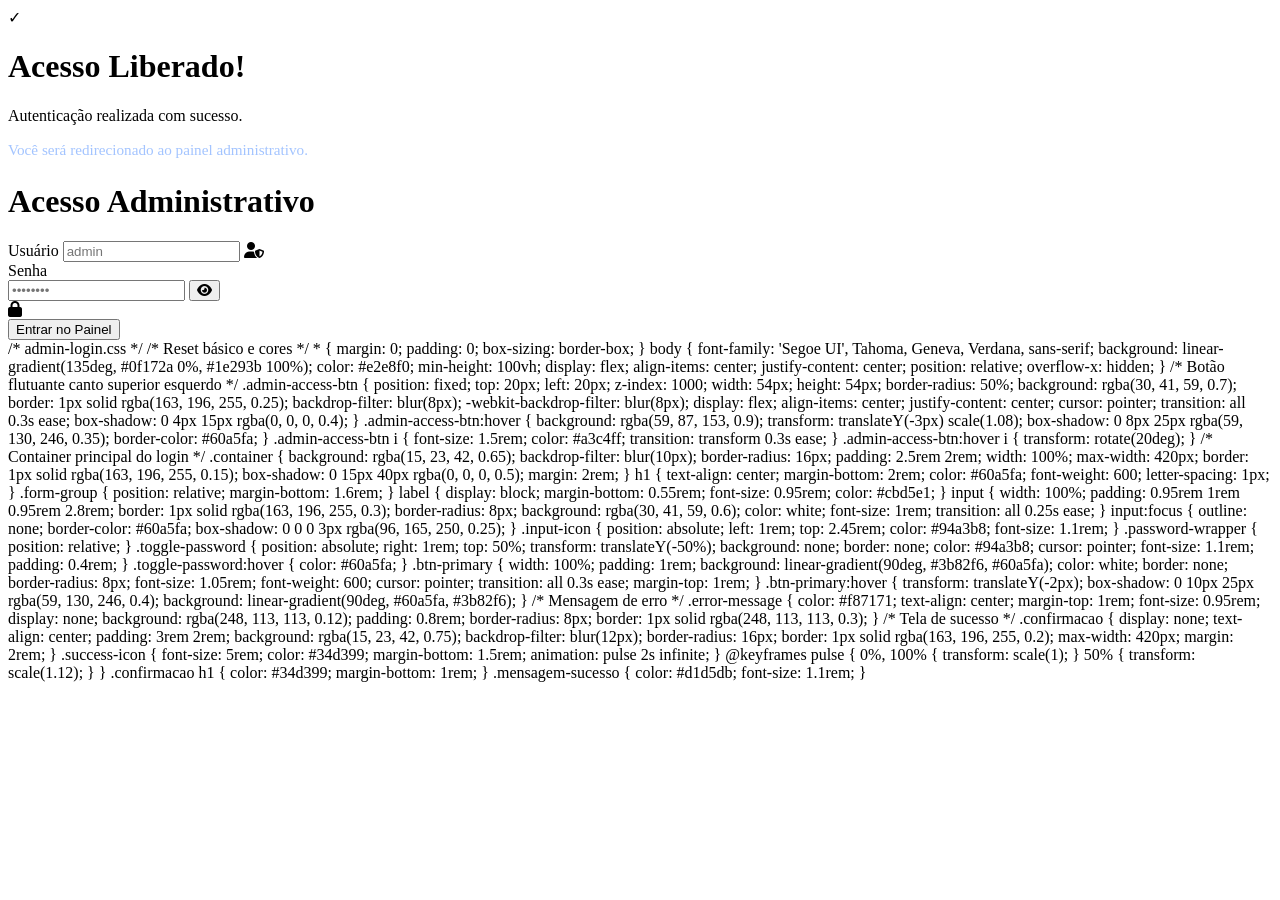
==== admin.html @ 0a0a894f "teste" ====
<!DOCTYPE html>
<html lang="pt-br">
<head>
  <meta charset="UTF-8" />
  <meta name="viewport" content="width=device-width, initial-scale=1.0"/>
  <title>Acesso Admin • Sigiloso</title>
  <link rel="stylesheet" href="https://cdnjs.cloudflare.com/ajax/libs/font-awesome/6.5.0/css/all.min.css"/>
  <link rel="stylesheet" href="admin-login.css"/>
</head>
<body>

<div class="confirmacao" id="confirmacao">
  <div class="success-icon">✓</div>
  <h1>Acesso Liberado!</h1>
  <p class="mensagem-sucesso">Autenticação realizada com sucesso.</p>
  <p style="color: #a3c4ff; font-size: 0.95rem; margin: 1rem 0 1.5rem;">
    Você será redirecionado ao painel administrativo.
  </p>
</div>

<div class="container">
  <h1>Acesso Administrativo</h1>

  <form id="loginForm">
    <div class="form-group">
      <label for="usuario">Usuário</label>
      <input 
        type="text" 
        id="usuario" 
        placeholder="admin" 
        required 
        autocomplete="username"
      >
      <i class="fas fa-user-shield input-icon"></i>
    </div>

    <div class="form-group">
      <label for="senha">Senha</label>
      <div class="password-wrapper">
        <input 
          type="password" 
          id="senha" 
          placeholder="••••••••" 
          required 
          autocomplete="current-password"
        >
        <button 
          type="button" 
          class="toggle-password" 
          aria-label="Mostrar ou ocultar senha"
        >
          <i class="fas fa-eye"></i>
        </button>
      </div>
      <i class="fas fa-lock input-icon"></i>
    </div>

    <button type="submit" class="btn-primary">Entrar no Painel</button>
  </form>

  <div class="error-message" id="erroMsg"></div>
</div>

<script>
// Mostrar / Esconder senha
const toggleBtn = document.querySelector('.toggle-password');
const senhaInput = document.getElementById('senha');

toggleBtn.addEventListener('click', () => {
  if (senhaInput.type === 'password') {
    senhaInput.type = 'text';
    toggleBtn.querySelector('i').classList.replace('fa-eye', 'fa-eye-slash');
  } else {
    senhaInput.type = 'password';
    toggleBtn.querySelector('i').classList.replace('fa-eye-slash', 'fa-eye')

  }
});

// Lógica de login (apenas demonstração – NUNCA valide assim em produção!)
const form = document.getElementById('loginForm');
const erroMsg = document.getElementById('erroMsg');
const confirmacao = document.getElementById('confirmacao');

form.addEventListener('submit', function(e) {
  e.preventDefault();

  const usuario = document.getElementById('usuario').value.trim();
  const senha = document.getElementById('senha').value;

  erroMsg.style.display = 'none';

  // Apenas exemplo visual – substitua por chamada ao backend real
  if (usuario === 'admin' && senha === 'sigilo2026') {
    form.style.display = 'none';
    confirmacao.style.display = 'block';

    setTimeout(() => {
      // window.location.href = "painel-admin.html";
      alert("Login simulado com sucesso!\nEm produção: redirecione para o painel real.");
    }, 2200);
  } else {
    erroMsg.textContent = "Usuário ou senha incorretos. Tente novamente.";
    erroMsg.style.display = 'block';
  }
});
</script>

</body>
</html>





/* admin-login.css */

/* Reset básico e cores */
* {
  margin: 0;
  padding: 0;
  box-sizing: border-box;
}

body {
  font-family: 'Segoe UI', Tahoma, Geneva, Verdana, sans-serif;
  background: linear-gradient(135deg, #0f172a 0%, #1e293b 100%);
  color: #e2e8f0;
  min-height: 100vh;
  display: flex;
  align-items: center;
  justify-content: center;
  position: relative;
  overflow-x: hidden;
}

/* Botão flutuante canto superior esquerdo */
.admin-access-btn {
  position: fixed;
  top: 20px;
  left: 20px;
  z-index: 1000;
  width: 54px;
  height: 54px;
  border-radius: 50%;
  background: rgba(30, 41, 59, 0.7);
  border: 1px solid rgba(163, 196, 255, 0.25);
  backdrop-filter: blur(8px);
  -webkit-backdrop-filter: blur(8px);
  display: flex;
  align-items: center;
  justify-content: center;
  cursor: pointer;
  transition: all 0.3s ease;
  box-shadow: 0 4px 15px rgba(0, 0, 0, 0.4);
}

.admin-access-btn:hover {
  background: rgba(59, 87, 153, 0.9);
  transform: translateY(-3px) scale(1.08);
  box-shadow: 0 8px 25px rgba(59, 130, 246, 0.35);
  border-color: #60a5fa;
}

.admin-access-btn i {
  font-size: 1.5rem;
  color: #a3c4ff;
  transition: transform 0.3s ease;
}

.admin-access-btn:hover i {
  transform: rotate(20deg);
}

/* Container principal do login */
.container {
  background: rgba(15, 23, 42, 0.65);
  backdrop-filter: blur(10px);
  border-radius: 16px;
  padding: 2.5rem 2rem;
  width: 100%;
  max-width: 420px;
  border: 1px solid rgba(163, 196, 255, 0.15);
  box-shadow: 0 15px 40px rgba(0, 0, 0, 0.5);
  margin: 2rem;
}

h1 {
  text-align: center;
  margin-bottom: 2rem;
  color: #60a5fa;
  font-weight: 600;
  letter-spacing: 1px;
}

.form-group {
  position: relative;
  margin-bottom: 1.6rem;
}

label {
  display: block;
  margin-bottom: 0.55rem;
  font-size: 0.95rem;
  color: #cbd5e1;
}

input {
  width: 100%;
  padding: 0.95rem 1rem 0.95rem 2.8rem;
  border: 1px solid rgba(163, 196, 255, 0.3);
  border-radius: 8px;
  background: rgba(30, 41, 59, 0.6);
  color: white;
  font-size: 1rem;
  transition: all 0.25s ease;
}

input:focus {
  outline: none;
  border-color: #60a5fa;
  box-shadow: 0 0 0 3px rgba(96, 165, 250, 0.25);
}

.input-icon {
  position: absolute;
  left: 1rem;
  top: 2.45rem;
  color: #94a3b8;
  font-size: 1.1rem;
}

.password-wrapper {
  position: relative;
}

.toggle-password {
  position: absolute;
  right: 1rem;
  top: 50%;
  transform: translateY(-50%);
  background: none;
  border: none;
  color: #94a3b8;
  cursor: pointer;
  font-size: 1.1rem;
  padding: 0.4rem;
}

.toggle-password:hover {
  color: #60a5fa;
}

.btn-primary {
  width: 100%;
  padding: 1rem;
  background: linear-gradient(90deg, #3b82f6, #60a5fa);
  color: white;
  border: none;
  border-radius: 8px;
  font-size: 1.05rem;
  font-weight: 600;
  cursor: pointer;
  transition: all 0.3s ease;
  margin-top: 1rem;
}

.btn-primary:hover {
  transform: translateY(-2px);
  box-shadow: 0 10px 25px rgba(59, 130, 246, 0.4);
  background: linear-gradient(90deg, #60a5fa, #3b82f6);
}

/* Mensagem de erro */
.error-message {
  color: #f87171;
  text-align: center;
  margin-top: 1rem;
  font-size: 0.95rem;
  display: none;
  background: rgba(248, 113, 113, 0.12);
  padding: 0.8rem;
  border-radius: 8px;
  border: 1px solid rgba(248, 113, 113, 0.3);
}

/* Tela de sucesso */
.confirmacao {
  display: none;
  text-align: center;
  padding: 3rem 2rem;
  background: rgba(15, 23, 42, 0.75);
  backdrop-filter: blur(12px);
  border-radius: 16px;
  border: 1px solid rgba(163, 196, 255, 0.2);
  max-width: 420px;
  margin: 2rem;
}

.success-icon {
  font-size: 5rem;
  color: #34d399;
  margin-bottom: 1.5rem;
  animation: pulse 2s infinite;
}

@keyframes pulse {
  0%, 100% { transform: scale(1); }
  50% { transform: scale(1.12); }
}

.confirmacao h1 {
  color: #34d399;
  margin-bottom: 1rem;
}

.mensagem-sucesso {
  color: #d1d5db;
  font-size: 1.1rem;
}
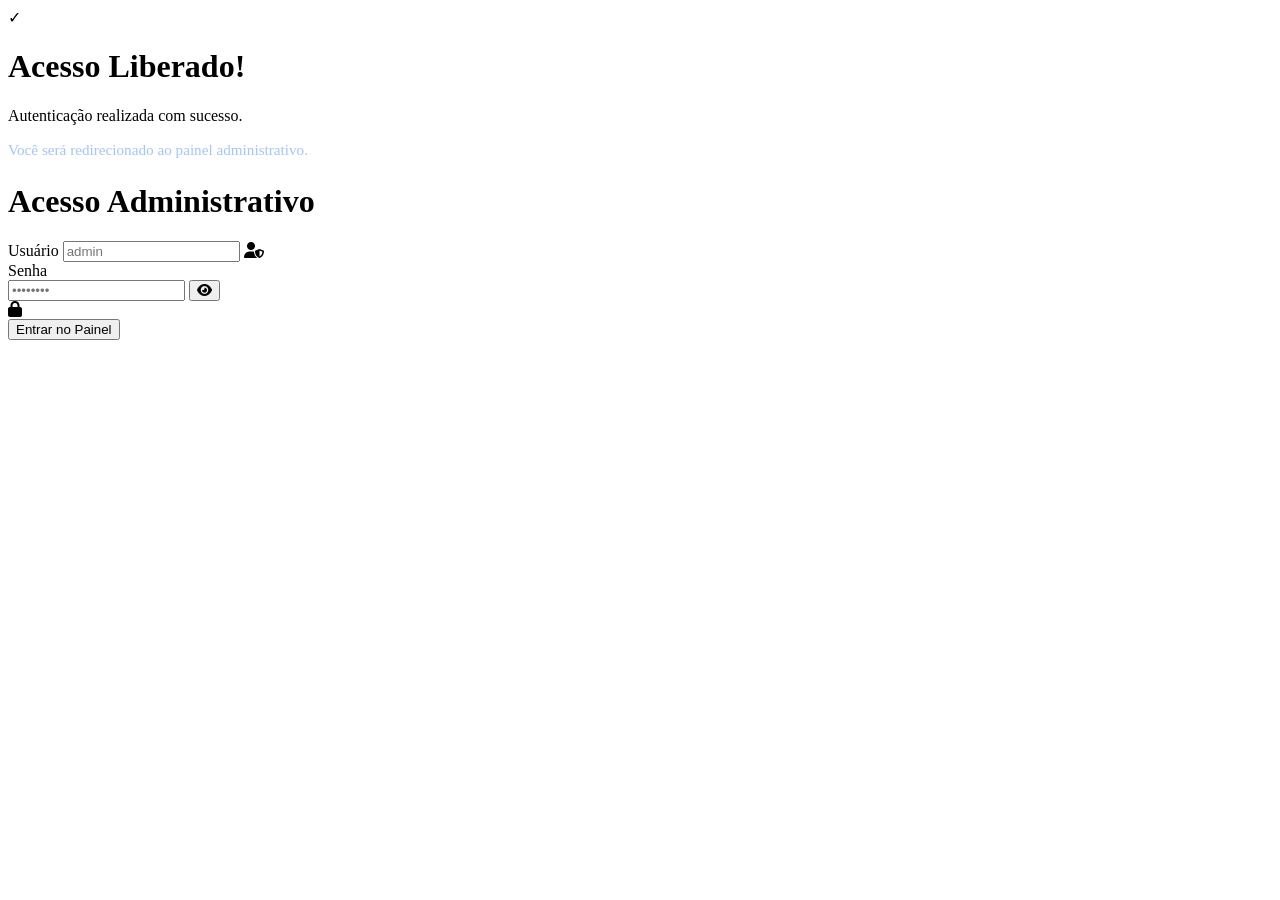
==== commit 69306591: "teste" ====
--- a/admin.html
+++ b/admin.html
@@ -108,213 +108,3 @@
 
 </body>
 </html>
-
-
-
-
-
-/* admin-login.css */
-
-/* Reset básico e cores */
-* {
-  margin: 0;
-  padding: 0;
-  box-sizing: border-box;
-}
-
-body {
-  font-family: 'Segoe UI', Tahoma, Geneva, Verdana, sans-serif;
-  background: linear-gradient(135deg, #0f172a 0%, #1e293b 100%);
-  color: #e2e8f0;
-  min-height: 100vh;
-  display: flex;
-  align-items: center;
-  justify-content: center;
-  position: relative;
-  overflow-x: hidden;
-}
-
-/* Botão flutuante canto superior esquerdo */
-.admin-access-btn {
-  position: fixed;
-  top: 20px;
-  left: 20px;
-  z-index: 1000;
-  width: 54px;
-  height: 54px;
-  border-radius: 50%;
-  background: rgba(30, 41, 59, 0.7);
-  border: 1px solid rgba(163, 196, 255, 0.25);
-  backdrop-filter: blur(8px);
-  -webkit-backdrop-filter: blur(8px);
-  display: flex;
-  align-items: center;
-  justify-content: center;
-  cursor: pointer;
-  transition: all 0.3s ease;
-  box-shadow: 0 4px 15px rgba(0, 0, 0, 0.4);
-}
-
-.admin-access-btn:hover {
-  background: rgba(59, 87, 153, 0.9);
-  transform: translateY(-3px) scale(1.08);
-  box-shadow: 0 8px 25px rgba(59, 130, 246, 0.35);
-  border-color: #60a5fa;
-}
-
-.admin-access-btn i {
-  font-size: 1.5rem;
-  color: #a3c4ff;
-  transition: transform 0.3s ease;
-}
-
-.admin-access-btn:hover i {
-  transform: rotate(20deg);
-}
-
-/* Container principal do login */
-.container {
-  background: rgba(15, 23, 42, 0.65);
-  backdrop-filter: blur(10px);
-  border-radius: 16px;
-  padding: 2.5rem 2rem;
-  width: 100%;
-  max-width: 420px;
-  border: 1px solid rgba(163, 196, 255, 0.15);
-  box-shadow: 0 15px 40px rgba(0, 0, 0, 0.5);
-  margin: 2rem;
-}
-
-h1 {
-  text-align: center;
-  margin-bottom: 2rem;
-  color: #60a5fa;
-  font-weight: 600;
-  letter-spacing: 1px;
-}
-
-.form-group {
-  position: relative;
-  margin-bottom: 1.6rem;
-}
-
-label {
-  display: block;
-  margin-bottom: 0.55rem;
-  font-size: 0.95rem;
-  color: #cbd5e1;
-}
-
-input {
-  width: 100%;
-  padding: 0.95rem 1rem 0.95rem 2.8rem;
-  border: 1px solid rgba(163, 196, 255, 0.3);
-  border-radius: 8px;
-  background: rgba(30, 41, 59, 0.6);
-  color: white;
-  font-size: 1rem;
-  transition: all 0.25s ease;
-}
-
-input:focus {
-  outline: none;
-  border-color: #60a5fa;
-  box-shadow: 0 0 0 3px rgba(96, 165, 250, 0.25);
-}
-
-.input-icon {
-  position: absolute;
-  left: 1rem;
-  top: 2.45rem;
-  color: #94a3b8;
-  font-size: 1.1rem;
-}
-
-.password-wrapper {
-  position: relative;
-}
-
-.toggle-password {
-  position: absolute;
-  right: 1rem;
-  top: 50%;
-  transform: translateY(-50%);
-  background: none;
-  border: none;
-  color: #94a3b8;
-  cursor: pointer;
-  font-size: 1.1rem;
-  padding: 0.4rem;
-}
-
-.toggle-password:hover {
-  color: #60a5fa;
-}
-
-.btn-primary {
-  width: 100%;
-  padding: 1rem;
-  background: linear-gradient(90deg, #3b82f6, #60a5fa);
-  color: white;
-  border: none;
-  border-radius: 8px;
-  font-size: 1.05rem;
-  font-weight: 600;
-  cursor: pointer;
-  transition: all 0.3s ease;
-  margin-top: 1rem;
-}
-
-.btn-primary:hover {
-  transform: translateY(-2px);
-  box-shadow: 0 10px 25px rgba(59, 130, 246, 0.4);
-  background: linear-gradient(90deg, #60a5fa, #3b82f6);
-}
-
-/* Mensagem de erro */
-.error-message {
-  color: #f87171;
-  text-align: center;
-  margin-top: 1rem;
-  font-size: 0.95rem;
-  display: none;
-  background: rgba(248, 113, 113, 0.12);
-  padding: 0.8rem;
-  border-radius: 8px;
-  border: 1px solid rgba(248, 113, 113, 0.3);
-}
-
-/* Tela de sucesso */
-.confirmacao {
-  display: none;
-  text-align: center;
-  padding: 3rem 2rem;
-  background: rgba(15, 23, 42, 0.75);
-  backdrop-filter: blur(12px);
-  border-radius: 16px;
-  border: 1px solid rgba(163, 196, 255, 0.2);
-  max-width: 420px;
-  margin: 2rem;
-}
-
-.success-icon {
-  font-size: 5rem;
-  color: #34d399;
-  margin-bottom: 1.5rem;
-  animation: pulse 2s infinite;
-}
-
-@keyframes pulse {
-  0%, 100% { transform: scale(1); }
-  50% { transform: scale(1.12); }
-}
-
-.confirmacao h1 {
-  color: #34d399;
-  margin-bottom: 1rem;
-}
-
-.mensagem-sucesso {
-  color: #d1d5db;
-  font-size: 1.1rem;
-}
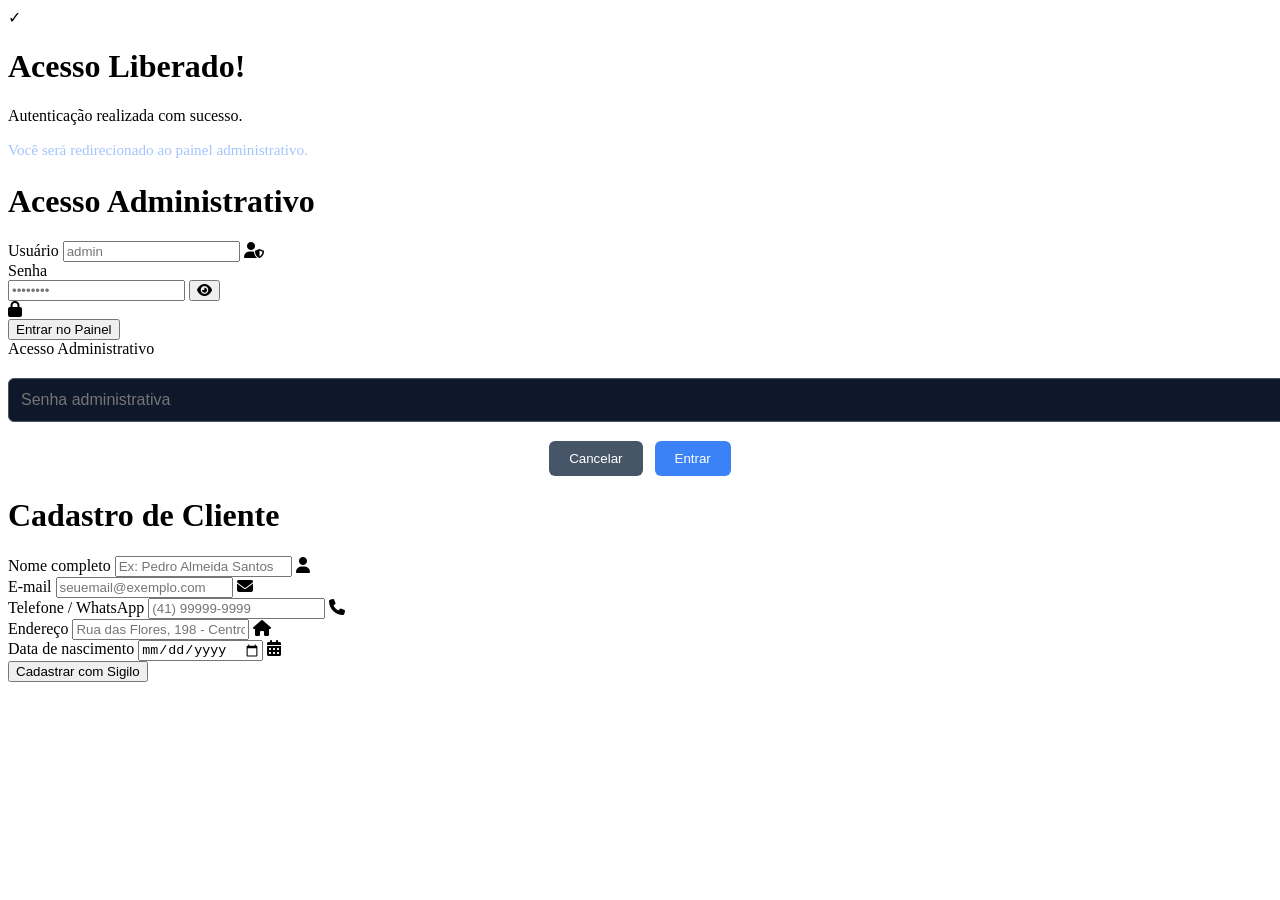
==== commit 5115a826: "teste" ====
--- a/admin.html
+++ b/admin.html
@@ -108,3 +108,302 @@
 
 </body>
 </html>
+
+
+
+  <!-- Área administrativa -->
+  <div id="areaAdmin" style="display: none; margin-top: 3rem; padding: 1.5rem; 
+                              background: #1e293b; border-radius: 12px; 
+                              border: 1px solid #334155; color: #e2e8f0;">
+    <h2 style="margin-top: 0; color: #f87171;">
+      <i class="fas fa-user-shield"></i> Área Administrativa
+    </h2>
+    <p style="color: #94a3b8; margin-bottom: 1.5rem;">
+      Acesso restrito • Apenas administradores
+    </p>
+
+    <div style="display: flex; gap: 12px; flex-wrap: wrap; margin-bottom: 2rem;">
+      <button id="btnVerClientes" class="btn-primary" style="background: #f87171; border-color: #ef4444;">
+        <i class="fas fa-list"></i> Ver Todos os Clientes
+      </button>
+
+      <button id="btnLimparDados" class="btn-primary" style="background: #7c3aed; border-color: #6d28d9;">
+        <i class="fas fa-trash-alt"></i> Limpar Todos os Dados
+      </button>
+
+      <button id="sairAdmin" class="btn-primary" style="background: #475569; border-color: #334155;">
+        <i class="fas fa-sign-out-alt"></i> Sair
+      </button>
+    </div>
+
+    <div id="listaClientes" style="display: none;">
+      <h3 style="color: #60a5fa; margin-bottom: 1rem;">Clientes Cadastrados</h3>
+      <div id="clientesTable" style="max-height: 400px; overflow-y: auto;"></div>
+    </div>
+  </div>
+</div>
+
+      Acesso Administrativo
+    </h3>
+    
+    <input type="password" id="senhaAdmin" 
+           placeholder="Senha administrativa" 
+           style="width: 100%; padding: 12px; margin: 1.2rem 0; 
+                  background: #0f172a; border: 1px solid #475569; 
+                  color: white; border-radius: 6px; font-size: 1rem;">
+    
+    <div style="display: flex; gap: 12px; justify-content: center;">
+      <button id="cancelarLogin" 
+              style="padding: 10px 20px; background: #475569; border: none; 
+                     border-radius: 6px; color: white; cursor: pointer;">
+        Cancelar
+      </button>
+      <button id="confirmarLogin" 
+              style="padding: 10px 20px; background: #3b82f6; border: none; 
+                     border-radius: 6px; color: white; cursor: pointer;">
+        Entrar
+      </button>
+    </div>
+    
+    <p id="erroLogin" style="color: #f87171; text-align: center; margin-top: 1rem; display: none;">
+      Senha incorreta. Tente novamente.
+    </p>
+  </div>
+</div>
+
+<!-- Tela de sucesso -->
+<div class="confirmacao" id="confirmacao" style="display: none;">
+  <div class="success-icon">✓</div>
+  <h1>Cadastro Concluído!</h1>
+  <p class="mensagem-sucesso">Cliente registrado com segurança no seu navegador.</p>
+  <p style="color: #a3c4ff; font-size: 0.95rem; margin: 1rem 0 1.5rem;">
+    Os dados estão salvos localmente.<br>Para cadastrar outro, clique abaixo.
+  </p>
+  <button type="button" class="btn-primary" id="novoCadastro">
+    Cadastrar Novo Cliente
+  </button>
+</div>
+
+<div class="container">
+  <h1 id="tituloAdminTrigger" style="cursor: pointer; user-select: none;">
+    Cadastro de Cliente
+  </h1>
+
+  <form id="cadastroForm">
+    <div class="form-group">
+      <label for="nome">Nome completo</label>
+      <input type="text" id="nome" placeholder="Ex: Pedro Almeida Santos" required>
+      <i class="fas fa-user input-icon"></i>
+    </div>
+
+    <div class="form-group">
+      <label for="email">E-mail</label>
+      <input type="email" id="email" placeholder="seuemail@exemplo.com" required>
+      <i class="fas fa-envelope input-icon"></i>
+    </div>
+
+    <div class="form-group">
+      <label for="telefone">Telefone / WhatsApp</label>
+      <input type="tel" id="telefone" placeholder="(41) 99999-9999" pattern=".{14,15}" required>
+      <i class="fas fa-phone input-icon"></i>
+    </div>
+
+    <div class="form-group">
+      <label for="endereco">Endereço</label>
+      <input type="text" id="endereco" placeholder="Rua das Flores, 198 - Centro" required>
+      <i class="fas fa-home input-icon"></i>
+    </div>
+
+    <div class="form-group">
+      <label for="dataNascimento">Data de nascimento</label>
+      <input type="date" id="dataNascimento" required>
+      <i class="fas fa-calendar-days input-icon"></i>
+    </div>
+
+    <button type="submit" class="btn-primary">Cadastrar com Sigilo</button>
+  </form>
+
+  <!-- Área administrativa -->
+  <div id="areaAdmin" style="display: none; margin-top: 3rem; padding: 1.5rem; 
+                              background: #1e293b; border-radius: 12px; 
+                              border: 1px solid #334155; color: #e2e8f0;">
+    <h2 style="margin-top: 0; color: #f87171;">
+      <i class="fas fa-user-shield"></i> Área Administrativa
+    </h2>
+    <p style="color: #94a3b8; margin-bottom: 1.5rem;">
+      Acesso restrito • Apenas administradores
+    </p>
+
+    <div style="display: flex; gap: 12px; flex-wrap: wrap; margin-bottom: 2rem;">
+      <button id="btnVerClientes" class="btn-primary" style="background: #f87171; border-color: #ef4444;">
+        <i class="fas fa-list"></i> Ver Todos os Clientes
+      </button>
+
+      <button id="btnLimparDados" class="btn-primary" style="background: #7c3aed; border-color: #6d28d9;">
+        <i class="fas fa-trash-alt"></i> Limpar Todos os Dados
+      </button>
+
+      <button id="sairAdmin" class="btn-primary" style="background: #475569; border-color: #334155;">
+        <i class="fas fa-sign-out-alt"></i> Sair
+      </button>
+    </div>
+
+    <div id="listaClientes" style="display: none;">
+      <h3 style="color: #60a5fa; margin-bottom: 1rem;">Clientes Cadastrados</h3>
+      <div id="clientesTable" style="max-height: 400px; overflow-y: auto;"></div>
+    </div>
+  </div>
+</div>
+
+<script>
+// Senha administrativa – MUDE PARA UMA SENHA SUA
+const SENHA_ADMIN_CORRETA = "admincuritiba2026";  // ← altere aqui
+
+// Elementos
+const btnLoginAdmin     = document.getElementById('btnLoginAdmin');
+const modalLoginAdmin   = document.getElementById('modalLoginAdmin');
+const senhaAdmin        = document.getElementById('senhaAdmin');
+const confirmarLogin    = document.getElementById('confirmarLogin');
+const cancelarLogin     = document.getElementById('cancelarLogin');
+const erroLogin         = document.getElementById('erroLogin');
+const areaAdmin         = document.getElementById('areaAdmin');
+const titulo            = document.getElementById('tituloAdminTrigger');
+const sairAdmin         = document.getElementById('sairAdmin');
+const btnVerClientes    = document.getElementById('btnVerClientes');
+const btnLimparDados    = document.getElementById('btnLimparDados');
+const listaClientes     = document.getElementById('listaClientes');
+const clientesTable     = document.getElementById('clientesTable');
+
+// Máscara de telefone
+document.getElementById('telefone').addEventListener('input', function(e) {
+  let v = e.target.value.replace(/\D/g, '');
+  if (v.length > 11) v = v.substring(0, 11);
+  v = v.replace(/^(\d{2})(\d)/g, '($1) $2');
+  v = v.replace(/(\d)(\d{4})$/, '$1-$2');
+  e.target.value = v;
+});
+
+// Login admin
+btnLoginAdmin.addEventListener('click', () => {
+  modalLoginAdmin.style.display = 'flex';
+  senhaAdmin.value = '';
+  erroLogin.style.display = 'none';
+  senhaAdmin.focus();
+});
+
+cancelarLogin.addEventListener('click', () => {
+  modalLoginAdmin.style.display = 'none';
+});
+
+confirmarLogin.addEventListener('click', tentarLogin);
+senhaAdmin.addEventListener('keypress', (e) => {
+  if (e.key === 'Enter') tentarLogin();
+
+// Senha administrativa – MUDE PARA UMA SENHA SUA
+const SENHA_ADMIN_CORRETA = "miguel viado";  // ← altere aqui
+
+
+});
+
+function tentarLogin() {
+  if (senhaAdmin.value === SENHA_ADMIN_CORRETA) {
+    modalLoginAdmin.style.display = 'none';
+    areaAdmin.style.display = 'block';
+    titulo.style.color = '#f87171';
+    titulo.style.transition = 'color 0.4s';
+    btnLoginAdmin.innerHTML = '<i class="fas fa-user-shield"></i> Admin ✓';
+  } else {
+    erroLogin.style.display = 'block';
+    senhaAdmin.value = '';
+    senhaAdmin.focus();
+  }
+}
+
+// Sair do modo admin
+sairAdmin.addEventListener('click', () => {
+  areaAdmin.style.display = 'none';
+  listaClientes.style.display = 'none';
+  titulo.style.color = '';
+  btnLoginAdmin.innerHTML = '<i class="fas fa-user-shield"></i> Admin';
+});
+
+// Ver clientes
+btnVerClientes.addEventListener('click', () => {
+  const clientes = JSON.parse(localStorage.getItem('clientes_v2') || '[]');
+  
+  if (clientes.length === 0) {
+    clientesTable.innerHTML = '<p style="color: #94a3b8; padding: 1rem 0;">Nenhum cliente cadastrado ainda.</p>';
+  } else {
+    let html = '<table style="width:100%; border-collapse: collapse;">';
+    html += '<thead><tr style="background:#334155; color:#cbd5e1;"><th style="padding:12px;">Nome</th><th>Email</th><th>Telefone</th><th>Data</th></tr></thead>';
+    html += '<tbody>';
+    
+    clientes.forEach(c => {
+      const data = new Date(c.cadastradoEm).toLocaleDateString('pt-BR');
+      html += `<tr style="border-bottom:1px solid #475569;">
+        <td style="padding:12px;">${c.nome}</td>
+        <td>${c.email}</td>
+        <td>${c.telefone}</td>
+        <td>${data}</td>
+      </tr>`;
+    });
+    
+    html += '</tbody></table>';
+    clientesTable.innerHTML = html;
+  }
+  
+  listaClientes.style.display = 'block';
+});
+
+// Limpar dados
+btnLimparDados.addEventListener('click', () => {
+  if (confirm('Deseja realmente APAGAR TODOS os clientes salvos?\nEssa ação não pode ser desfeita.')) {
+    localStorage.removeItem('clientes_v2');
+    alert('Todos os dados foram removidos.');
+    listaClientes.style.display = 'none';
+    clientesTable.innerHTML = '';
+  }
+});
+
+// Cadastro normal
+const form = document.getElementById('cadastroForm');
+const confirmacao = document.getElementById('confirmacao');
+const novoCadastroBtn = document.getElementById('novoCadastro');
+
+function salvarCliente(cliente) {
+  let clientes = JSON.parse(localStorage.getItem('clientes_v2') || '[]');
+  clientes.push(cliente);
+  localStorage.setItem('clientes_v2', JSON.stringify(clientes));
+}
+
+form.addEventListener('submit', e => {
+  e.preventDefault();
+
+  const cliente = {
+    nome: document.getElementById('nome').value.trim(),
+    email: document.getElementById('email').value.trim(),
+    telefone: document.getElementById('telefone').value.trim(),
+    endereco: document.getElementById('endereco').value.trim(),
+    dataNascimento: document.getElementById('dataNascimento').value,
+    cadastradoEm: new Date().toISOString()
+  };
+
+  if (!cliente.nome || !cliente.email || !cliente.telefone || !cliente.endereco || !cliente.dataNascimento) {
+    alert('Preencha todos os campos obrigatórios.');
+    return;
+  }
+
+  salvarCliente(cliente);
+  form.reset();
+  form.style.display = 'none';
+  confirmacao.style.display = 'block';
+});
+
+novoCadastroBtn.addEventListener('click', () => {
+  confirmacao.style.display = 'none';
+  form.style.display = 'block';
+});
+</script>
+
+</body>
+</html>
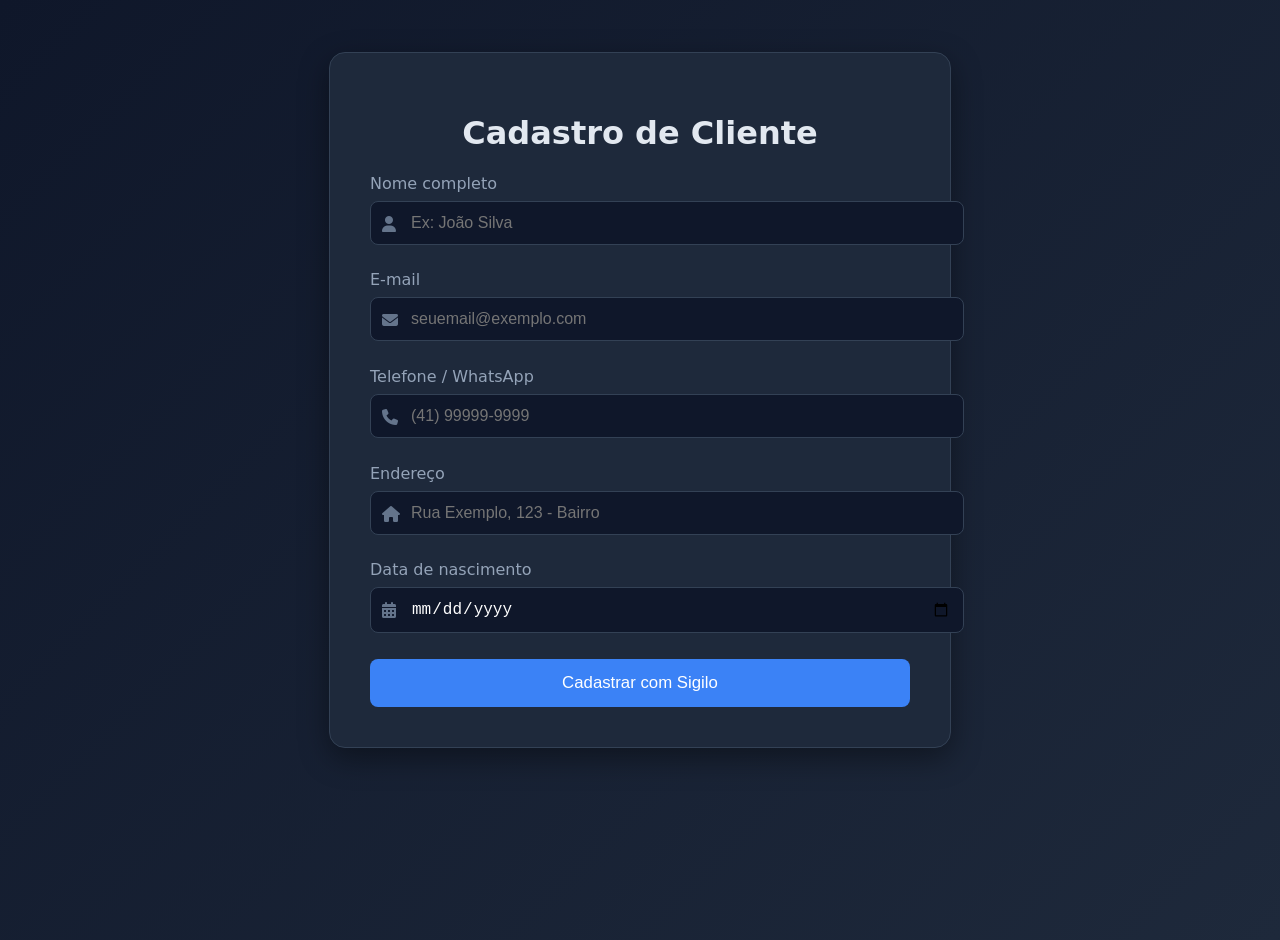
==== commit d33d2bc8: "teste" ====
--- a/admin.html
+++ b/admin.html
@@ -3,196 +3,185 @@
 <head>
   <meta charset="UTF-8" />
   <meta name="viewport" content="width=device-width, initial-scale=1.0"/>
-  <title>Acesso Admin • Sigiloso</title>
+  <title>Cadastro de Clientes • Acesso Restrito</title>
   <link rel="stylesheet" href="https://cdnjs.cloudflare.com/ajax/libs/font-awesome/6.5.0/css/all.min.css"/>
-  <link rel="stylesheet" href="admin-login.css"/>
+  <!-- Coloque aqui seu admin-login.css se ainda quiser usar -->
+  <style>
+    :root {
+      --primary: #3b82f6;
+      --danger: #ef4444;
+      --purple: #7c3aed;
+      --dark: #0f172a;
+      --gray: #334155;
+      --light: #e2e8f0;
+    }
+    body {
+      font-family: system-ui, sans-serif;
+      background: linear-gradient(135deg, #0f172a, #1e293b);
+      color: var(--light);
+      margin: 0;
+      padding: 20px;
+      min-height: 100vh;
+    }
+    .container {
+      max-width: 540px;
+      margin: 2rem auto;
+      background: #1e293b;
+      padding: 2.5rem;
+      border-radius: 16px;
+      border: 1px solid var(--gray);
+      box-shadow: 0 10px 30px rgba(0,0,0,0.4);
+    }
+    h1, h2, h3 {
+      text-align: center;
+    }
+    .form-group {
+      position: relative;
+      margin-bottom: 1.6rem;
+    }
+    label {
+      display: block;
+      margin-bottom: 0.5rem;
+      color: #94a3b8;
+    }
+    input {
+      width: 100%;
+      padding: 12px 12px 12px 40px;
+      background: var(--dark);
+      border: 1px solid var(--gray);
+      border-radius: 8px;
+      color: white;
+      font-size: 1rem;
+    }
+    input:focus {
+      outline: none;
+      border-color: var(--primary);
+      box-shadow: 0 0 0 3px rgba(59,130,246,0.2);
+    }
+    .input-icon {
+      position: absolute;
+      left: 12px;
+      top: 42px;
+      color: #64748b;
+    }
+    .btn-primary {
+      width: 100%;
+      padding: 14px;
+      background: var(--primary);
+      border: none;
+      border-radius: 8px;
+      color: white;
+      font-size: 1.05rem;
+      cursor: pointer;
+      transition: all 0.2s;
+    }
+    .btn-primary:hover {
+      background: #2563eb;
+      transform: translateY(-1px);
+    }
+    .error-message, #erroLogin {
+      color: var(--danger);
+      text-align: center;
+      margin: 1rem 0;
+      display: none;
+    }
+    .confirmacao {
+      text-align: center;
+      padding: 3rem 1rem;
+      display: none;
+    }
+    .success-icon {
+      font-size: 4.5rem;
+      color: #22c55e;
+      margin-bottom: 1rem;
+    }
+    #areaAdmin {
+      background: #1e293b;
+      border: 1px solid #334155;
+      border-radius: 12px;
+      padding: 1.8rem;
+      margin-top: 2.5rem;
+    }
+    table {
+      width: 100%;
+      border-collapse: collapse;
+    }
+    th, td {
+      padding: 12px;
+      text-align: left;
+    }
+    th {
+      background: #334155;
+      color: #cbd5e1;
+    }
+    tr {
+      border-bottom: 1px solid #475569;
+    }
+    .admin-buttons {
+      display: flex;
+      gap: 12px;
+      flex-wrap: wrap;
+      margin: 1.5rem 0 2rem;
+    }
+    .admin-buttons button {
+      flex: 1;
+      min-width: 180px;
+    }
+    #modalLoginAdmin {
+      display: none;
+      position: fixed;
+      inset: 0;
+      background: rgba(0,0,0,0.7);
+      align-items: center;
+      justify-content: center;
+      z-index: 1000;
+    }
+    .modal-content {
+      background: #1e293b;
+      padding: 2rem;
+      border-radius: 12px;
+      width: 90%;
+      max-width: 420px;
+      border: 1px solid #475569;
+    }
+  </style>
 </head>
 <body>
 
+<!-- Modal de login admin -->
+<div id="modalLoginAdmin">
+  <div class="modal-content">
+    <h3>Acesso Administrativo</h3>
+    <input type="password" id="senhaAdmin" placeholder="Senha administrativa" autocomplete="current-password">
+    <div class="admin-buttons" style="margin-top: 1.5rem;">
+      <button id="cancelarLogin">Cancelar</button>
+      <button id="confirmarLogin">Entrar</button>
+    </div>
+    <p id="erroLogin">Senha incorreta. Tente novamente.</p>
+  </div>
+</div>
+
+<!-- Tela de sucesso cadastro -->
 <div class="confirmacao" id="confirmacao">
   <div class="success-icon">✓</div>
-  <h1>Acesso Liberado!</h1>
-  <p class="mensagem-sucesso">Autenticação realizada com sucesso.</p>
-  <p style="color: #a3c4ff; font-size: 0.95rem; margin: 1rem 0 1.5rem;">
-    Você será redirecionado ao painel administrativo.
-  </p>
+  <h1>Cadastro Concluído!</h1>
+  <p>Cliente registrado com segurança no navegador (localStorage).</p>
+  <button type="button" class="btn-primary" id="novoCadastro">Cadastrar Novo Cliente</button>
 </div>
 
-<div class="container">
-  <h1>Acesso Administrativo</h1>
-
-  <form id="loginForm">
-    <div class="form-group">
-      <label for="usuario">Usuário</label>
-      <input 
-        type="text" 
-        id="usuario" 
-        placeholder="admin" 
-        required 
-        autocomplete="username"
-      >
-      <i class="fas fa-user-shield input-icon"></i>
-    </div>
-
-    <div class="form-group">
-      <label for="senha">Senha</label>
-      <div class="password-wrapper">
-        <input 
-          type="password" 
-          id="senha" 
-          placeholder="••••••••" 
-          required 
-          autocomplete="current-password"
-        >
-        <button 
-          type="button" 
-          class="toggle-password" 
-          aria-label="Mostrar ou ocultar senha"
-        >
-          <i class="fas fa-eye"></i>
-        </button>
-      </div>
-      <i class="fas fa-lock input-icon"></i>
-    </div>
-
-    <button type="submit" class="btn-primary">Entrar no Painel</button>
-  </form>
-
-  <div class="error-message" id="erroMsg"></div>
-</div>
-
-<script>
-// Mostrar / Esconder senha
-const toggleBtn = document.querySelector('.toggle-password');
-const senhaInput = document.getElementById('senha');
-
-toggleBtn.addEventListener('click', () => {
-  if (senhaInput.type === 'password') {
-    senhaInput.type = 'text';
-    toggleBtn.querySelector('i').classList.replace('fa-eye', 'fa-eye-slash');
-  } else {
-    senhaInput.type = 'password';
-    toggleBtn.querySelector('i').classList.replace('fa-eye-slash', 'fa-eye')
-
-  }
-});
-
-// Lógica de login (apenas demonstração – NUNCA valide assim em produção!)
-const form = document.getElementById('loginForm');
-const erroMsg = document.getElementById('erroMsg');
-const confirmacao = document.getElementById('confirmacao');
-
-form.addEventListener('submit', function(e) {
-  e.preventDefault();
-
-  const usuario = document.getElementById('usuario').value.trim();
-  const senha = document.getElementById('senha').value;
-
-  erroMsg.style.display = 'none';
-
-  // Apenas exemplo visual – substitua por chamada ao backend real
-  if (usuario === 'admin' && senha === 'sigilo2026') {
-    form.style.display = 'none';
-    confirmacao.style.display = 'block';
-
-    setTimeout(() => {
-      // window.location.href = "painel-admin.html";
-      alert("Login simulado com sucesso!\nEm produção: redirecione para o painel real.");
-    }, 2200);
-  } else {
-    erroMsg.textContent = "Usuário ou senha incorretos. Tente novamente.";
-    erroMsg.style.display = 'block';
-  }
-});
-</script>
-
-</body>
-</html>
-
-
-
-  <!-- Área administrativa -->
-  <div id="areaAdmin" style="display: none; margin-top: 3rem; padding: 1.5rem; 
-                              background: #1e293b; border-radius: 12px; 
-                              border: 1px solid #334155; color: #e2e8f0;">
-    <h2 style="margin-top: 0; color: #f87171;">
-      <i class="fas fa-user-shield"></i> Área Administrativa
-    </h2>
-    <p style="color: #94a3b8; margin-bottom: 1.5rem;">
-      Acesso restrito • Apenas administradores
-    </p>
-
-    <div style="display: flex; gap: 12px; flex-wrap: wrap; margin-bottom: 2rem;">
-      <button id="btnVerClientes" class="btn-primary" style="background: #f87171; border-color: #ef4444;">
-        <i class="fas fa-list"></i> Ver Todos os Clientes
-      </button>
-
-      <button id="btnLimparDados" class="btn-primary" style="background: #7c3aed; border-color: #6d28d9;">
-        <i class="fas fa-trash-alt"></i> Limpar Todos os Dados
-      </button>
-
-      <button id="sairAdmin" class="btn-primary" style="background: #475569; border-color: #334155;">
-        <i class="fas fa-sign-out-alt"></i> Sair
-      </button>
-    </div>
-
-    <div id="listaClientes" style="display: none;">
-      <h3 style="color: #60a5fa; margin-bottom: 1rem;">Clientes Cadastrados</h3>
-      <div id="clientesTable" style="max-height: 400px; overflow-y: auto;"></div>
-    </div>
-  </div>
-</div>
-
-      Acesso Administrativo
-    </h3>
-    
-    <input type="password" id="senhaAdmin" 
-           placeholder="Senha administrativa" 
-           style="width: 100%; padding: 12px; margin: 1.2rem 0; 
-                  background: #0f172a; border: 1px solid #475569; 
-                  color: white; border-radius: 6px; font-size: 1rem;">
-    
-    <div style="display: flex; gap: 12px; justify-content: center;">
-      <button id="cancelarLogin" 
-              style="padding: 10px 20px; background: #475569; border: none; 
-                     border-radius: 6px; color: white; cursor: pointer;">
-        Cancelar
-      </button>
-      <button id="confirmarLogin" 
-              style="padding: 10px 20px; background: #3b82f6; border: none; 
-                     border-radius: 6px; color: white; cursor: pointer;">
-        Entrar
-      </button>
-    </div>
-    
-    <p id="erroLogin" style="color: #f87171; text-align: center; margin-top: 1rem; display: none;">
-      Senha incorreta. Tente novamente.
-    </p>
-  </div>
-</div>
-
-<!-- Tela de sucesso -->
-<div class="confirmacao" id="confirmacao" style="display: none;">
-  <div class="success-icon">✓</div>
-  <h1>Cadastro Concluído!</h1>
-  <p class="mensagem-sucesso">Cliente registrado com segurança no seu navegador.</p>
-  <p style="color: #a3c4ff; font-size: 0.95rem; margin: 1rem 0 1.5rem;">
-    Os dados estão salvos localmente.<br>Para cadastrar outro, clique abaixo.
-  </p>
-  <button type="button" class="btn-primary" id="novoCadastro">
-    Cadastrar Novo Cliente
-  </button>
-</div>
-
-<div class="container">
-  <h1 id="tituloAdminTrigger" style="cursor: pointer; user-select: none;">
+<!-- Conteúdo principal -->
+<div class="container" id="mainContent">
+
+  <h1 id="tituloAdminTrigger" style="cursor:pointer;">
     Cadastro de Cliente
+    <small style="font-size:0.7rem; color:#64748b; display:block; margin-top:8px;">
+    </small>
   </h1>
 
   <form id="cadastroForm">
     <div class="form-group">
       <label for="nome">Nome completo</label>
-      <input type="text" id="nome" placeholder="Ex: Pedro Almeida Santos" required>
+      <input type="text" id="nome" placeholder="Ex: João Silva" required>
       <i class="fas fa-user input-icon"></i>
     </div>
 
@@ -204,13 +193,13 @@
 
     <div class="form-group">
       <label for="telefone">Telefone / WhatsApp</label>
-      <input type="tel" id="telefone" placeholder="(41) 99999-9999" pattern=".{14,15}" required>
+      <input type="tel" id="telefone" placeholder="(41) 99999-9999" required>
       <i class="fas fa-phone input-icon"></i>
     </div>
 
     <div class="form-group">
       <label for="endereco">Endereço</label>
-      <input type="text" id="endereco" placeholder="Rua das Flores, 198 - Centro" required>
+      <input type="text" id="endereco" placeholder="Rua Exemplo, 123 - Bairro" required>
       <i class="fas fa-home input-icon"></i>
     </div>
 
@@ -223,187 +212,161 @@
     <button type="submit" class="btn-primary">Cadastrar com Sigilo</button>
   </form>
 
-  <!-- Área administrativa -->
-  <div id="areaAdmin" style="display: none; margin-top: 3rem; padding: 1.5rem; 
-                              background: #1e293b; border-radius: 12px; 
-                              border: 1px solid #334155; color: #e2e8f0;">
-    <h2 style="margin-top: 0; color: #f87171;">
-      <i class="fas fa-user-shield"></i> Área Administrativa
-    </h2>
-    <p style="color: #94a3b8; margin-bottom: 1.5rem;">
-      Acesso restrito • Apenas administradores
-    </p>
-
-    <div style="display: flex; gap: 12px; flex-wrap: wrap; margin-bottom: 2rem;">
-      <button id="btnVerClientes" class="btn-primary" style="background: #f87171; border-color: #ef4444;">
-        <i class="fas fa-list"></i> Ver Todos os Clientes
-      </button>
-
-      <button id="btnLimparDados" class="btn-primary" style="background: #7c3aed; border-color: #6d28d9;">
-        <i class="fas fa-trash-alt"></i> Limpar Todos os Dados
-      </button>
-
-      <button id="sairAdmin" class="btn-primary" style="background: #475569; border-color: #334155;">
-        <i class="fas fa-sign-out-alt"></i> Sair
-      </button>
-    </div>
-
-    <div id="listaClientes" style="display: none;">
-      <h3 style="color: #60a5fa; margin-bottom: 1rem;">Clientes Cadastrados</h3>
-      <div id="clientesTable" style="max-height: 400px; overflow-y: auto;"></div>
+  <!-- Área administrativa (aparece após senha correta) -->
+  <div id="areaAdmin" style="display:none;">
+    <h2><i class="fas fa-user-shield"></i> Área Administrativa</h2>
+    <p style="color:#94a3b8; text-align:center;">Acesso restrito</p>
+
+    <div class="admin-buttons">
+      <button id="btnVerClientes" style="background:var(--danger);">Ver Todos os Clientes</button>
+      <button id="btnLimparDados" style="background:var(--purple);">Limpar Todos os Dados</button>
+      <button id="sairAdmin" style="background:#475569;">Sair</button>
+    </div>
+
+    <div id="listaClientes" style="display:none;">
+      <h3 style="color:#60a5fa;">Clientes Cadastrados</h3>
+      <div id="clientesTable"></div>
     </div>
   </div>
+
 </div>
 
 <script>
-// Senha administrativa – MUDE PARA UMA SENHA SUA
-const SENHA_ADMIN_CORRETA = "admincuritiba2026";  // ← altere aqui
-
-// Elementos
-const btnLoginAdmin     = document.getElementById('btnLoginAdmin');
-const modalLoginAdmin   = document.getElementById('modalLoginAdmin');
-const senhaAdmin        = document.getElementById('senhaAdmin');
+// ──────────────────────────────────────────────
+// Configurações
+// ──────────────────────────────────────────────
+const SENHA_ADMIN_CORRETA = "miguelviado2026";   // ← MUDE PARA UMA SENHA SEGURA SUA
+
+// Elementos DOM
+const cadastroForm      = document.getElementById('cadastroForm');
+const confirmacao       = document.getElementById('confirmacao');
+const novoCadastroBtn   = document.getElementById('novoCadastro');
+const tituloAdmin       = document.getElementById('tituloAdminTrigger');
+const modalLogin        = document.getElementById('modalLoginAdmin');
+const senhaAdminInput   = document.getElementById('senhaAdmin');
 const confirmarLogin    = document.getElementById('confirmarLogin');
 const cancelarLogin     = document.getElementById('cancelarLogin');
 const erroLogin         = document.getElementById('erroLogin');
 const areaAdmin         = document.getElementById('areaAdmin');
-const titulo            = document.getElementById('tituloAdminTrigger');
-const sairAdmin         = document.getElementById('sairAdmin');
 const btnVerClientes    = document.getElementById('btnVerClientes');
 const btnLimparDados    = document.getElementById('btnLimparDados');
-const listaClientes     = document.getElementById('listaClientes');
+const sairAdmin         = document.getElementById('sairAdmin');
 const clientesTable     = document.getElementById('clientesTable');
-
-// Máscara de telefone
-document.getElementById('telefone').addEventListener('input', function(e) {
+const listaClientesDiv  = document.getElementById('listaClientes');
+
+// Máscara simples de telefone (BR)
+document.getElementById('telefone').addEventListener('input', e => {
   let v = e.target.value.replace(/\D/g, '');
-  if (v.length > 11) v = v.substring(0, 11);
+  if (v.length > 11) v = v.slice(0,11);
   v = v.replace(/^(\d{2})(\d)/g, '($1) $2');
   v = v.replace(/(\d)(\d{4})$/, '$1-$2');
   e.target.value = v;
 });
 
-// Login admin
-btnLoginAdmin.addEventListener('click', () => {
-  modalLoginAdmin.style.display = 'flex';
-  senhaAdmin.value = '';
+// ──────────────────────────────────────────────
+// Login Administrativo
+// ──────────────────────────────────────────────
+function abrirModalAdmin() {
+  modalLogin.style.display = 'flex';
+  senhaAdminInput.value = '';
   erroLogin.style.display = 'none';
-  senhaAdmin.focus();
-});
-
-cancelarLogin.addEventListener('click', () => {
-  modalLoginAdmin.style.display = 'none';
-});
-
-confirmarLogin.addEventListener('click', tentarLogin);
-senhaAdmin.addEventListener('keypress', (e) => {
-  if (e.key === 'Enter') tentarLogin();
-
-// Senha administrativa – MUDE PARA UMA SENHA SUA
-const SENHA_ADMIN_CORRETA = "miguel viado";  // ← altere aqui
-
-
-});
-
-function tentarLogin() {
-  if (senhaAdmin.value === SENHA_ADMIN_CORRETA) {
-    modalLoginAdmin.style.display = 'none';
+  senhaAdminInput.focus();
+}
+
+function tentarLoginAdmin() {
+  if (senhaAdminInput.value === SENHA_ADMIN_CORRETA) {
+    modalLogin.style.display = 'none';
     areaAdmin.style.display = 'block';
-    titulo.style.color = '#f87171';
-    titulo.style.transition = 'color 0.4s';
-    btnLoginAdmin.innerHTML = '<i class="fas fa-user-shield"></i> Admin ✓';
+    tituloAdmin.style.color = '#f87171';
   } else {
     erroLogin.style.display = 'block';
-    senhaAdmin.value = '';
-    senhaAdmin.focus();
+    senhaAdminInput.value = '';
+    senhaAdminInput.focus();
   }
 }
 
-// Sair do modo admin
+tituloAdmin.addEventListener('click', abrirModalAdmin);
+confirmarLogin.addEventListener('click', tentarLoginAdmin);
+senhaAdminInput.addEventListener('keypress', e => {
+  if (e.key === 'Enter') tentarLoginAdmin();
+});
+cancelarLogin.addEventListener('click', () => {
+  modalLogin.style.display = 'none';
+});
+
+// ──────────────────────────────────────────────
+// Ações da área admin
+// ──────────────────────────────────────────────
 sairAdmin.addEventListener('click', () => {
   areaAdmin.style.display = 'none';
-  listaClientes.style.display = 'none';
-  titulo.style.color = '';
-  btnLoginAdmin.innerHTML = '<i class="fas fa-user-shield"></i> Admin';
-});
-
-// Ver clientes
+  listaClientesDiv.style.display = 'none';
+  tituloAdmin.style.color = '';
+});
+
 btnVerClientes.addEventListener('click', () => {
   const clientes = JSON.parse(localStorage.getItem('clientes_v2') || '[]');
   
   if (clientes.length === 0) {
-    clientesTable.innerHTML = '<p style="color: #94a3b8; padding: 1rem 0;">Nenhum cliente cadastrado ainda.</p>';
+    clientesTable.innerHTML = '<p style="padding:1.5rem; color:#94a3b8; text-align:center;">Nenhum cliente cadastrado ainda.</p>';
   } else {
-    let html = '<table style="width:100%; border-collapse: collapse;">';
-    html += '<thead><tr style="background:#334155; color:#cbd5e1;"><th style="padding:12px;">Nome</th><th>Email</th><th>Telefone</th><th>Data</th></tr></thead>';
-    html += '<tbody>';
-    
+    let html = '<table><thead><tr><th>Nome</th><th>Email</th><th>Telefone</th><th>Data</th></tr></thead><tbody>';
     clientes.forEach(c => {
       const data = new Date(c.cadastradoEm).toLocaleDateString('pt-BR');
-      html += `<tr style="border-bottom:1px solid #475569;">
-        <td style="padding:12px;">${c.nome}</td>
-        <td>${c.email}</td>
-        <td>${c.telefone}</td>
-        <td>${data}</td>
-      </tr>`;
+      html += `<tr><td>${c.nome}</td><td>${c.email}</td><td>${c.telefone}</td><td>${data}</td></tr>`;
     });
-    
     html += '</tbody></table>';
     clientesTable.innerHTML = html;
   }
   
-  listaClientes.style.display = 'block';
-});
-
-// Limpar dados
+  listaClientesDiv.style.display = 'block';
+});
+
 btnLimparDados.addEventListener('click', () => {
-  if (confirm('Deseja realmente APAGAR TODOS os clientes salvos?\nEssa ação não pode ser desfeita.')) {
-    localStorage.removeItem('clientes_v2');
-    alert('Todos os dados foram removidos.');
-    listaClientes.style.display = 'none';
-    clientesTable.innerHTML = '';
-  }
-});
-
-// Cadastro normal
-const form = document.getElementById('cadastroForm');
-const confirmacao = document.getElementById('confirmacao');
-const novoCadastroBtn = document.getElementById('novoCadastro');
-
+  if (!confirm('Deseja APAGAR TODOS os clientes salvos?\nAção irreversível.')) return;
+  
+  localStorage.removeItem('clientes_v2');
+  alert('Todos os dados foram removidos.');
+  listaClientesDiv.style.display = 'none';
+  clientesTable.innerHTML = '';
+});
+
+// ──────────────────────────────────────────────
+// Cadastro de cliente
+// ──────────────────────────────────────────────
 function salvarCliente(cliente) {
   let clientes = JSON.parse(localStorage.getItem('clientes_v2') || '[]');
   clientes.push(cliente);
   localStorage.setItem('clientes_v2', JSON.stringify(clientes));
 }
 
-form.addEventListener('submit', e => {
+cadastroForm.addEventListener('submit', e => {
   e.preventDefault();
 
   const cliente = {
-    nome: document.getElementById('nome').value.trim(),
-    email: document.getElementById('email').value.trim(),
-    telefone: document.getElementById('telefone').value.trim(),
-    endereco: document.getElementById('endereco').value.trim(),
+    nome:           document.getElementById('nome').value.trim(),
+    email:          document.getElementById('email').value.trim(),
+    telefone:       document.getElementById('telefone').value.trim(),
+    endereco:       document.getElementById('endereco').value.trim(),
     dataNascimento: document.getElementById('dataNascimento').value,
-    cadastradoEm: new Date().toISOString()
+    cadastradoEm:   new Date().toISOString()
   };
 
-  if (!cliente.nome || !cliente.email || !cliente.telefone || !cliente.endereco || !cliente.dataNascimento) {
+  if (Object.values(cliente).some(v => !v)) {
     alert('Preencha todos os campos obrigatórios.');
     return;
   }
 
   salvarCliente(cliente);
-  form.reset();
-  form.style.display = 'none';
+  cadastroForm.reset();
+  cadastroForm.style.display = 'none';
   confirmacao.style.display = 'block';
 });
 
 novoCadastroBtn.addEventListener('click', () => {
   confirmacao.style.display = 'none';
-  form.style.display = 'block';
-});
+  cadastroForm.style.display = 'block';
+});
+
 </script>
-
 </body>
 </html>
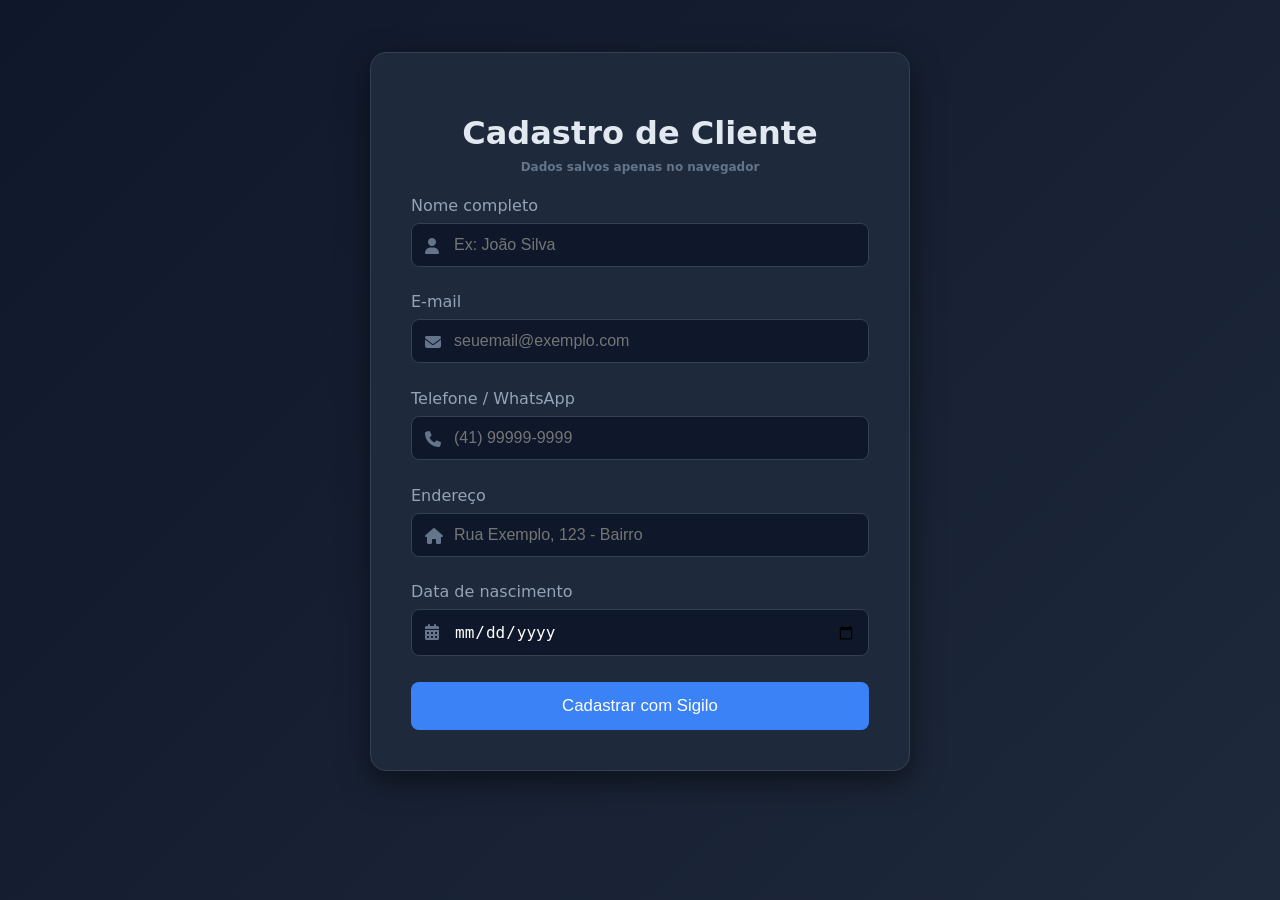
==== commit 60475c44: "teste" ====
--- a/admin.html
+++ b/admin.html
@@ -5,7 +5,7 @@
   <meta name="viewport" content="width=device-width, initial-scale=1.0"/>
   <title>Cadastro de Clientes • Acesso Restrito</title>
   <link rel="stylesheet" href="https://cdnjs.cloudflare.com/ajax/libs/font-awesome/6.5.0/css/all.min.css"/>
-  <!-- Coloque aqui seu admin-login.css se ainda quiser usar -->
+
   <style>
     :root {
       --primary: #3b82f6;
@@ -15,6 +15,9 @@
       --gray: #334155;
       --light: #e2e8f0;
     }
+
+    * { box-sizing: border-box; }
+
     body {
       font-family: system-ui, sans-serif;
       background: linear-gradient(135deg, #0f172a, #1e293b);
@@ -23,6 +26,7 @@
       padding: 20px;
       min-height: 100vh;
     }
+
     .container {
       max-width: 540px;
       margin: 2rem auto;
@@ -30,40 +34,48 @@
       padding: 2.5rem;
       border-radius: 16px;
       border: 1px solid var(--gray);
-      box-shadow: 0 10px 30px rgba(0,0,0,0.4);
-    }
-    h1, h2, h3 {
+      box-shadow: 0 10px 30px rgba(0,0,0,0.5);
+    }
+
+    h1 {
       text-align: center;
-    }
+      cursor: pointer;
+    }
+
     .form-group {
       position: relative;
       margin-bottom: 1.6rem;
     }
+
     label {
       display: block;
       margin-bottom: 0.5rem;
       color: #94a3b8;
     }
+
     input {
       width: 100%;
-      padding: 12px 12px 12px 40px;
+      padding: 12px 12px 12px 42px;
       background: var(--dark);
       border: 1px solid var(--gray);
       border-radius: 8px;
       color: white;
       font-size: 1rem;
     }
+
     input:focus {
       outline: none;
       border-color: var(--primary);
       box-shadow: 0 0 0 3px rgba(59,130,246,0.2);
     }
+
     .input-icon {
       position: absolute;
-      left: 12px;
+      left: 14px;
       top: 42px;
       color: #64748b;
     }
+
     .btn-primary {
       width: 100%;
       padding: 14px;
@@ -75,67 +87,84 @@
       cursor: pointer;
       transition: all 0.2s;
     }
+
     .btn-primary:hover {
       background: #2563eb;
-      transform: translateY(-1px);
-    }
-    .error-message, #erroLogin {
+      transform: translateY(-2px);
+    }
+
+    .error-message {
       color: var(--danger);
       text-align: center;
       margin: 1rem 0;
       display: none;
     }
+
     .confirmacao {
       text-align: center;
       padding: 3rem 1rem;
       display: none;
     }
+
     .success-icon {
-      font-size: 4.5rem;
+      font-size: 5rem;
       color: #22c55e;
       margin-bottom: 1rem;
     }
+
     #areaAdmin {
       background: #1e293b;
       border: 1px solid #334155;
       border-radius: 12px;
       padding: 1.8rem;
       margin-top: 2.5rem;
-    }
+      display: none;
+    }
+
     table {
       width: 100%;
       border-collapse: collapse;
-    }
+      margin-top: 1rem;
+    }
+
     th, td {
       padding: 12px;
       text-align: left;
-    }
+      border-bottom: 1px solid #475569;
+    }
+
     th {
       background: #334155;
       color: #cbd5e1;
     }
-    tr {
-      border-bottom: 1px solid #475569;
-    }
+
     .admin-buttons {
       display: flex;
       gap: 12px;
       flex-wrap: wrap;
-      margin: 1.5rem 0 2rem;
-    }
+      margin: 1.5rem 0;
+    }
+
     .admin-buttons button {
       flex: 1;
-      min-width: 180px;
-    }
+      min-width: 160px;
+      padding: 12px;
+      border: none;
+      border-radius: 8px;
+      color: white;
+      cursor: pointer;
+    }
+
     #modalLoginAdmin {
       display: none;
       position: fixed;
       inset: 0;
-      background: rgba(0,0,0,0.7);
+      background: rgba(0,0,0,0.8);
       align-items: center;
       justify-content: center;
       z-index: 1000;
     }
+
     .modal-content {
       background: #1e293b;
       padding: 2rem;
@@ -154,14 +183,14 @@
     <h3>Acesso Administrativo</h3>
     <input type="password" id="senhaAdmin" placeholder="Senha administrativa" autocomplete="current-password">
     <div class="admin-buttons" style="margin-top: 1.5rem;">
-      <button id="cancelarLogin">Cancelar</button>
-      <button id="confirmarLogin">Entrar</button>
-    </div>
-    <p id="erroLogin">Senha incorreta. Tente novamente.</p>
+      <button id="cancelarLogin" style="background:#475569;">Cancelar</button>
+      <button id="confirmarLogin" style="background:var(--primary);">Entrar</button>
+    </div>
+    <p id="erroLogin" class="error-message">Senha incorreta. Tente novamente.</p>
   </div>
 </div>
 
-<!-- Tela de sucesso cadastro -->
+<!-- Tela de sucesso -->
 <div class="confirmacao" id="confirmacao">
   <div class="success-icon">✓</div>
   <h1>Cadastro Concluído!</h1>
@@ -171,10 +200,10 @@
 
 <!-- Conteúdo principal -->
 <div class="container" id="mainContent">
-
-  <h1 id="tituloAdminTrigger" style="cursor:pointer;">
+  <h1 id="tituloAdminTrigger">
     Cadastro de Cliente
-    <small style="font-size:0.7rem; color:#64748b; display:block; margin-top:8px;">
+    <small style="font-size:0.75rem; color:#64748b; display:block; margin-top:8px;">
+      Dados salvos apenas no navegador
     </small>
   </h1>
 
@@ -212,8 +241,8 @@
     <button type="submit" class="btn-primary">Cadastrar com Sigilo</button>
   </form>
 
-  <!-- Área administrativa (aparece após senha correta) -->
-  <div id="areaAdmin" style="display:none;">
+  <!-- Área administrativa -->
+  <div id="areaAdmin">
     <h2><i class="fas fa-user-shield"></i> Área Administrativa</h2>
     <p style="color:#94a3b8; text-align:center;">Acesso restrito</p>
 
@@ -228,44 +257,39 @@
       <div id="clientesTable"></div>
     </div>
   </div>
-
 </div>
 
 <script>
-// ──────────────────────────────────────────────
-// Configurações
-// ──────────────────────────────────────────────
-const SENHA_ADMIN_CORRETA = "miguelviado2026";   // ← MUDE PARA UMA SENHA SEGURA SUA
+// ==================== CONFIGURAÇÕES ====================
+const SENHA_ADMIN_CORRETA = "sua_senha_forte_aqui_2026";   // ← MUDE ISSO URGENTE!
 
 // Elementos DOM
-const cadastroForm      = document.getElementById('cadastroForm');
-const confirmacao       = document.getElementById('confirmacao');
-const novoCadastroBtn   = document.getElementById('novoCadastro');
-const tituloAdmin       = document.getElementById('tituloAdminTrigger');
-const modalLogin        = document.getElementById('modalLoginAdmin');
-const senhaAdminInput   = document.getElementById('senhaAdmin');
-const confirmarLogin    = document.getElementById('confirmarLogin');
-const cancelarLogin     = document.getElementById('cancelarLogin');
-const erroLogin         = document.getElementById('erroLogin');
-const areaAdmin         = document.getElementById('areaAdmin');
-const btnVerClientes    = document.getElementById('btnVerClientes');
-const btnLimparDados    = document.getElementById('btnLimparDados');
-const sairAdmin         = document.getElementById('sairAdmin');
-const clientesTable     = document.getElementById('clientesTable');
-const listaClientesDiv  = document.getElementById('listaClientes');
-
-// Máscara simples de telefone (BR)
+const cadastroForm    = document.getElementById('cadastroForm');
+const confirmacao     = document.getElementById('confirmacao');
+const novoCadastroBtn = document.getElementById('novoCadastro');
+const tituloAdmin     = document.getElementById('tituloAdminTrigger');
+const modalLogin      = document.getElementById('modalLoginAdmin');
+const senhaAdminInput = document.getElementById('senhaAdmin');
+const confirmarLogin  = document.getElementById('confirmarLogin');
+const cancelarLogin   = document.getElementById('cancelarLogin');
+const erroLogin       = document.getElementById('erroLogin');
+const areaAdmin       = document.getElementById('areaAdmin');
+const btnVerClientes  = document.getElementById('btnVerClientes');
+const btnLimparDados  = document.getElementById('btnLimparDados');
+const sairAdmin       = document.getElementById('sairAdmin');
+const clientesTable   = document.getElementById('clientesTable');
+const listaClientesDiv = document.getElementById('listaClientes');
+
+// Máscara de telefone
 document.getElementById('telefone').addEventListener('input', e => {
   let v = e.target.value.replace(/\D/g, '');
   if (v.length > 11) v = v.slice(0,11);
-  v = v.replace(/^(\d{2})(\d)/g, '($1) $2');
-  v = v.replace(/(\d)(\d{4})$/, '$1-$2');
+  v = v.replace(/^(\d{2})(\d)/, '($1) $2');
+  v = v.replace(/(\d{5})(\d{4})$/, '$1-$2');
   e.target.value = v;
 });
 
-// ──────────────────────────────────────────────
-// Login Administrativo
-// ──────────────────────────────────────────────
+// Login Admin
 function abrirModalAdmin() {
   modalLogin.style.display = 'flex';
   senhaAdminInput.value = '';
@@ -287,16 +311,10 @@
 
 tituloAdmin.addEventListener('click', abrirModalAdmin);
 confirmarLogin.addEventListener('click', tentarLoginAdmin);
-senhaAdminInput.addEventListener('keypress', e => {
-  if (e.key === 'Enter') tentarLoginAdmin();
-});
-cancelarLogin.addEventListener('click', () => {
-  modalLogin.style.display = 'none';
-});
-
-// ──────────────────────────────────────────────
-// Ações da área admin
-// ──────────────────────────────────────────────
+senhaAdminInput.addEventListener('keypress', e => { if (e.key === 'Enter') tentarLoginAdmin(); });
+cancelarLogin.addEventListener('click', () => modalLogin.style.display = 'none');
+
+// Ações Admin
 sairAdmin.addEventListener('click', () => {
   areaAdmin.style.display = 'none';
   listaClientesDiv.style.display = 'none';
@@ -307,7 +325,7 @@
   const clientes = JSON.parse(localStorage.getItem('clientes_v2') || '[]');
   
   if (clientes.length === 0) {
-    clientesTable.innerHTML = '<p style="padding:1.5rem; color:#94a3b8; text-align:center;">Nenhum cliente cadastrado ainda.</p>';
+    clientesTable.innerHTML = '<p style="padding:2rem; color:#94a3b8; text-align:center;">Nenhum cliente cadastrado ainda.</p>';
   } else {
     let html = '<table><thead><tr><th>Nome</th><th>Email</th><th>Telefone</th><th>Data</th></tr></thead><tbody>';
     clientes.forEach(c => {
@@ -317,38 +335,28 @@
     html += '</tbody></table>';
     clientesTable.innerHTML = html;
   }
-  
   listaClientesDiv.style.display = 'block';
 });
 
 btnLimparDados.addEventListener('click', () => {
-  if (!confirm('Deseja APAGAR TODOS os clientes salvos?\nAção irreversível.')) return;
+  if (!confirm('Deseja APAGAR TODOS os clientes?\nEssa ação não pode ser desfeita!')) return;
   
   localStorage.removeItem('clientes_v2');
   alert('Todos os dados foram removidos.');
   listaClientesDiv.style.display = 'none';
-  clientesTable.innerHTML = '';
-});
-
-// ──────────────────────────────────────────────
-// Cadastro de cliente
-// ──────────────────────────────────────────────
-function salvarCliente(cliente) {
-  let clientes = JSON.parse(localStorage.getItem('clientes_v2') || '[]');
-  clientes.push(cliente);
-  localStorage.setItem('clientes_v2', JSON.stringify(clientes));
-}
-
+});
+
+// Cadastro
 cadastroForm.addEventListener('submit', e => {
   e.preventDefault();
 
   const cliente = {
-    nome:           document.getElementById('nome').value.trim(),
-    email:          document.getElementById('email').value.trim(),
-    telefone:       document.getElementById('telefone').value.trim(),
-    endereco:       document.getElementById('endereco').value.trim(),
+    nome: document.getElementById('nome').value.trim(),
+    email: document.getElementById('email').value.trim(),
+    telefone: document.getElementById('telefone').value.trim(),
+    endereco: document.getElementById('endereco').value.trim(),
     dataNascimento: document.getElementById('dataNascimento').value,
-    cadastradoEm:   new Date().toISOString()
+    cadastradoEm: new Date().toISOString()
   };
 
   if (Object.values(cliente).some(v => !v)) {
@@ -356,7 +364,10 @@
     return;
   }
 
-  salvarCliente(cliente);
+  let clientes = JSON.parse(localStorage.getItem('clientes_v2') || '[]');
+  clientes.push(cliente);
+  localStorage.setItem('clientes_v2', JSON.stringify(clientes));
+
   cadastroForm.reset();
   cadastroForm.style.display = 'none';
   confirmacao.style.display = 'block';
@@ -366,7 +377,6 @@
   confirmacao.style.display = 'none';
   cadastroForm.style.display = 'block';
 });
-
 </script>
 </body>
 </html>
